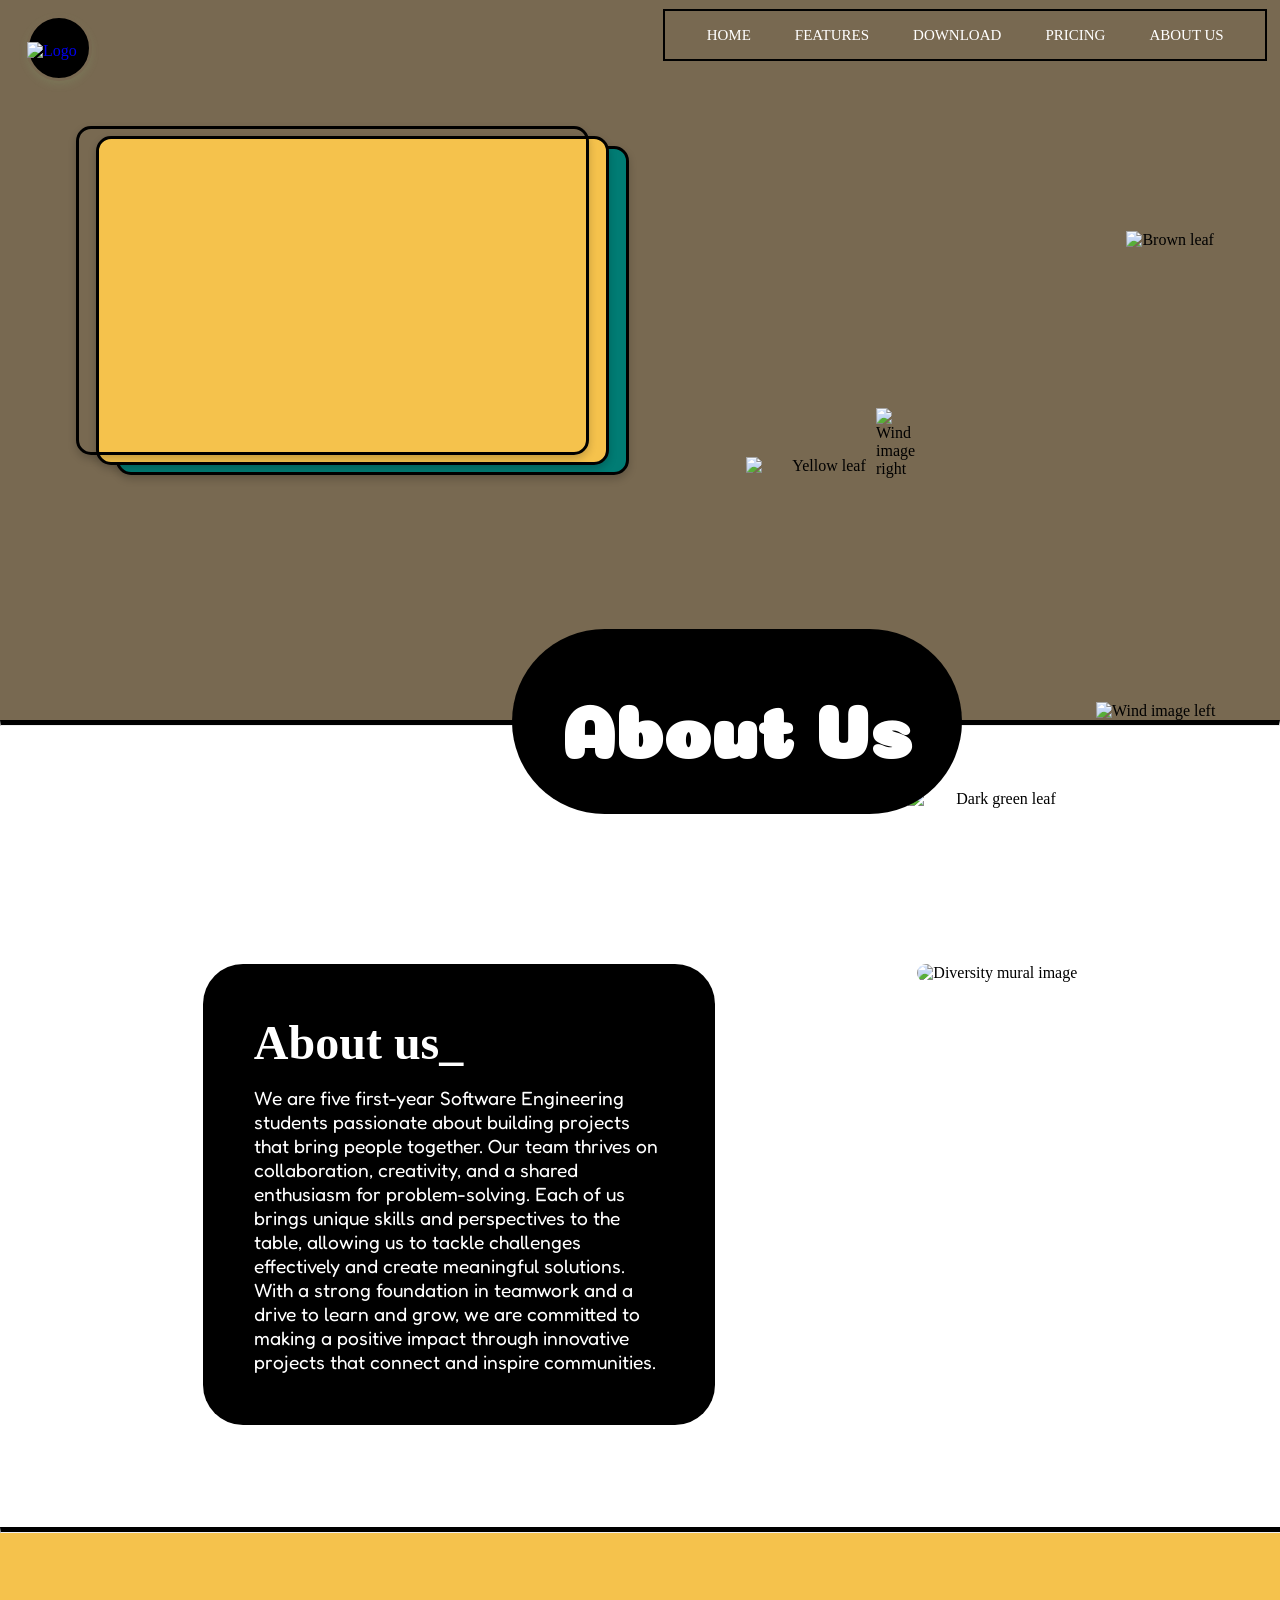
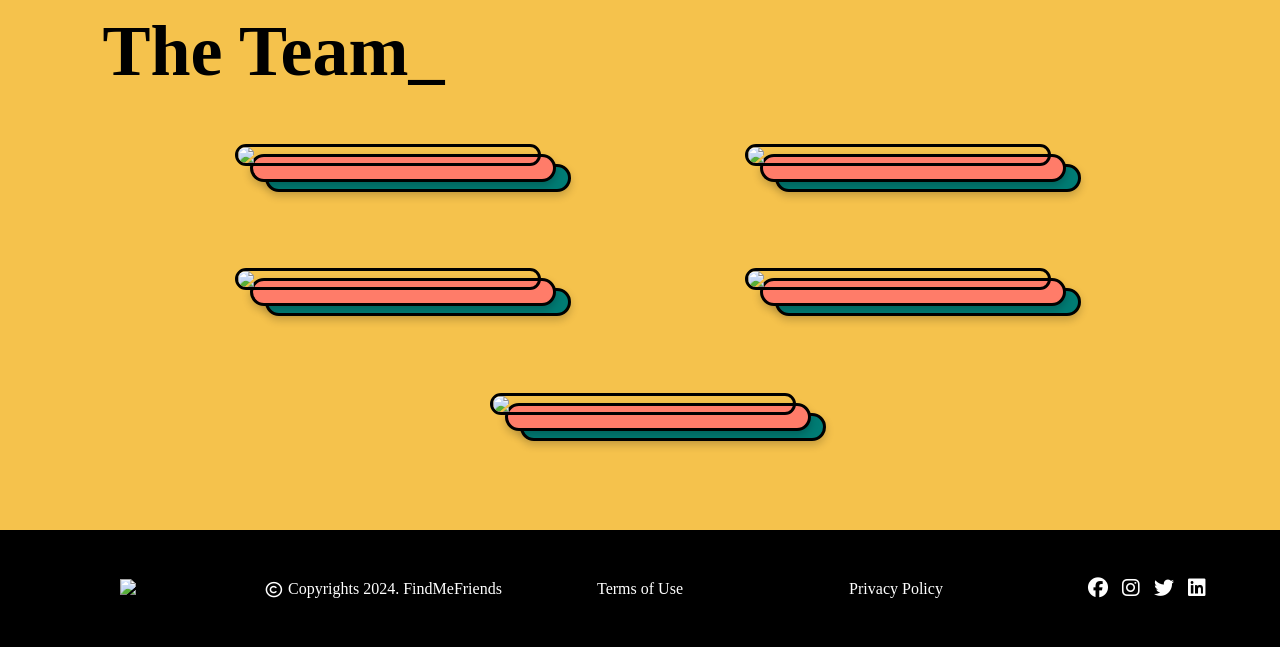
==== FindMeFriends/FindMeFriends_code/About Us Page/about2.html @ b8cbf105 "Bug fixes" ====
<!DOCTYPE html>
<html lang="en">
<head>
    <meta charset="UTF-8">
    <meta name="viewport" content="width=device-width, initial-scale=1.0">
    <title>About Us</title>
    <link rel="stylesheet" href="aboutstyles2.0.css">
    <script src="/Java Script/scripts.js"></script>
    <link rel="preconnect" href="https://fonts.googleapis.com">
    <link rel="preconnect" href="https://fonts.gstatic.com" crossorigin>
    <link href="https://fonts.googleapis.com/css2?family=Fredoka:wght@300..700&display=swap" rel="stylesheet">
    <link href="https://fonts.googleapis.com/css2?family=Coiny&display=swap" rel="stylesheet">
  <link rel="stylesheet" href="https://cdnjs.cloudflare.com/ajax/libs/font-awesome/6.6.0/css/all.min.css" integrity="sha512-Kc323vGBEqzTmouAECnVceyQqyqdsSiqLQISBL29aUW4U/M7pSPA/gEUZQqv1cwx4OnYxTxve5UMg5GT6L4JJg==" crossorigin="anonymous" referrerpolicy="no-referrer" />
  <style>
    /* Inline CSS for Cursor */
    body {
      cursor: url('	https://commandaddgirls.com/app/themes/cognitif-starter/assets/dist/images/cursor-white.cur'), auto;
    }
  </style>
</head>
<body>
  <section class="header">
    <div class="content-box">
      <a href="/Header Page/Header.html">
          <div class="logo-circle">
              <img src="/images/logofindme-removebg-preview (1).png" alt="Logo">
          </div>
      </a>
      <nav>
          <div class="nav-links" id="navLinks">
            <i class="fa-solid fa-x" id="bars" onclick="hideMenu()"></i>
              <ul>
                  <li><a href="/Header Page/index.html">HOME</a></li>
                  <li><a href="/Features Page/Features.html">FEATURES</a></li>
                  <li><a href="/Download/download 2.0.html">DOWNLOAD</a></li>
                  <li><a href="/Price Page/Pricing2.0.html">PRICING</a></li>
                  <li><a href="/About Us Page/about2.html">ABOUT US</a></li>
              </ul>
          </div>
          <i class="fa-solid fa-bars" id="bars2" onclick="showMenu()"></i>
      </nav>
  </div>
    <hr>
    <div class="title-box">
      <h1>About Us</h1>
    </div>
    <div class="leaf-image leaf-image-brown">
      <img src="/images/yellow-leaf.PNG" alt="Brown leaf" />
    </div>
    

    <!-- Orange Leaf -->
    <div class="leaf-image leaf-image-orange">
      <img src="/images/image copy.png" alt="Dark green leaf" />
    </div>
    
    <!-- Yellow Leaf -->
    <div class="leaf-image leaf-image-yellow">
      <img src="/images/orange-leaf.PNG" alt="Yellow leaf" />
    </div>

    <!-------Image Container--------->
    <div class="overlap-container">
      <div class="overlap-color color1"></div>
      <div class="overlap-color color2"></div>
      <div class="overlap-image"></div>
  </div>

  <!-- Wind Images -->
  <div class="wind-image wind-image-left">
    <img src="/images/Wind_option_2.png" alt="Wind image left">
</div>

<div class="wind-image wind-image-right">
    <img src="/images/Wind_option_2.png" alt="Wind image right">
</div>

  </section>


    <!-- About Us Section -->
    <section id="about" class="about-section">

      <div class='about-section-div'>

        <div class="about-content">
            <h1>About us_</h1>
            <p>We are five first-year Software Engineering students passionate about building projects that bring people together. Our team thrives on collaboration, creativity, and a shared enthusiasm for problem-solving. Each of us brings unique skills and perspectives to the table, allowing us to tackle challenges effectively and create meaningful solutions. With a strong foundation in teamwork and a drive to learn and grow, we are committed to making a positive impact through innovative projects that connect and inspire communities.</p>
        </div>

        <div class="about-image">
            <img src="/images/Puzzle_pieces_nobg.png" alt="Diversity mural image">
        </div>

      </div>

      <hr>
    </section>

  <!-- Team Section -->
  <section id="team" class="team-section">

    <div class="team-section-title">
      <h1>The Team_</h1>
    </div>

    <div class="team-section-div">
      <div class="team-member">
        <img src="/images/deggan(2).jpeg">
        <div class="member-description">
            <h1>Deggan Farah</h1>
            <h2>UI/UX Designer</h2>
            <p>Deggan is a creative thinker<br>with a keen eye for detail<br>and a passion for innovative ideas.<br>She approaches challenges with<br>enthusiasm and consistently<br>delivers unique solutions.</p>
            <a href="https://www.linkedin.com/in/deggan-farah-816a95294/"><pre><i class="fa-solid fa-globe"></i> Contact</pre></a>
        </div>
        <div class="team-color1"></div>
        <div class="team-color2"></div>
      </div>

      <div class="team-member">
        <img src="/images/yuli-anne(2).png">
        <div class="member-description">
            <h1>Yuli-Anne Rainville</h1>
            <h2>Front-End Developer</h2>
            <p>Yuli is a grounded and<br>thoughtful contributor who<br>thrives in collaborative environments.<br>She values teamwork and always<br>brings fresh perspectives<br>to every project.</p>
            <a href="https://www.linkedin.com/in/yuli-anne-rainville-3243842b3/"><pre><i class="fa-solid fa-globe"></i> Contact</pre></i></a>
        </div>
        <div class="team-color1"></div>
        <div class="team-color2"></div>
      </div>

      <div class="team-member">
        <img src="/images/nik.png">
        <div class="member-description">
            <h1>Nikolas Kaern</h1>
            <h2>QA Engineer</h2>
            <p>Nik is a strategic and<br>professional problem-solver<br>who excels in team dynamics.<br>He remains focused under<br>pressure and consistently drives<br>projects toward success.</p>
            <a href="https://www.linkedin.com/in/nikolas-kaern-127010336/"><pre><i class="fa-solid fa-globe"></i> Contact</pre></i></a>
        </div>
        <div class="team-color1"></div>
        <div class="team-color2"></div>
      </div>

      <div class="team-member">
        <img src="/images/Shirina.JPG">
        <div class="member-description">
            <h1>Shirina Huang</h1>
            <h2>Data Scientist</h2>
            <p>Shirina is a dedicated and<br>approachable team player known<br>for her compassion and creativity.<br>She contributes innovative ideas<br>and fosters a positive atmosphere<br>in collaborative efforts.</p>
            <a href="https://www.linkedin.com/in/shirina-huang-152642262/"><pre><i class="fa-solid fa-globe"></i> Contact</pre></a>
        </div>
        <div class="team-color1"></div>
        <div class="team-color2"></div>
      </div>

      <div class="team-member">
        <img src="/images/rolf-image(test).jpeg">
        <div class="member-description">
            <h1>Rolf Addoumie</h1>
            <h2>Marketing Specialist</h2>
            <p>Rolf is a confident communicator<br>with a natural talent for<br>building strong relationships.<br>He articulates ideas effectively<br>and inspires collaboration<br>across diverse groups.</p>
            <a href="https://www.linkedin.com/in/rolfaddoumie/"><pre><i class="fa-solid fa-globe"></i> Contact</pre></a>
        </div>
        <div class="team-color1"></div>
        <div class="team-color2"></div>
      </div>

    </div>
  
  </section>
  
  <section class="footer">
    <div class="footer-content">
    <div class="footer-logo"><img src="/images/logofindme-removebg-preview (1).png"></div>
    <div class="copyrights"><i class="fa-regular fa-copyright"></i><p>Copyrights 2024. FindMeFriends</p></div>
    <div class="privacy-policy"><a href="/Download/Terms_of_use.html" target="_blank">Terms of Use</a></div>
    <div class="privacy-policy"><a href="/Download/Privacy_Policy.html" target="_blank">Privacy Policy</a></div>
    <div class="icons">
        <a href="https://www.facebook.com/"><i class="fa-brands fa-facebook"></i></a>
        <a href="https://www.instagram.com/"><i class="fa-brands fa-instagram"></i></a>
        <a href="https://x.com/?lang=en-ca"><i class="fa-brands fa-twitter"></i></a>
        <a href="https://ca.linkedin.com/"><i class="fa-brands fa-linkedin"></i></a>
    </div>
    </div>
</section>

<script>
  var navLinks = document.getElementById("navLinks")
  function showMenu(){
      navLinks.style.right = "0";
  }
  function hideMenu(){
      navLinks.style.right = "-200px";
  }
</script>  




</body>
</html>
---- FindMeFriends/FindMeFriends_code/About Us Page/aboutstyles2.0.css ----
/* General Reset */
* {
    margin: 0;
    padding: 0;
}

.header{
    height: 100vh;
    width: 100%;
    background: #fff;
}

/*-------nav bar-------*/
nav {
  display: flex;
  justify-content: space-evenly; /* Centers the nav content horizontally */
  align-items: center; /* Centers the nav content vertically */
  width: 600px;
  right: 1%;
  position: fixed;
  border: 2px solid black;
  top: 1%;
  background-color: #786951;
  z-index: 10;
}

.nav-links {
  flex: 1;
  text-align: center; /* Centers the links horizontally within the nav */
}

.nav-links ul {
  margin: 0;
  padding: 0;
}

.nav-links ul li {
  list-style: none;
  display: inline-block;
  padding: 15px 20px;
  transition: ease-out 0.3s
}

.nav-links ul li a {
  color: #fff;
  text-decoration: none;
  font-size: 15px;
}

.nav-links ul li:hover{
  transform: scale(1.07);
}

#bars, #bars2 {
  display: none; /* Hidden by default for larger screens */
}
  
  @media (max-width: 700px) {
    nav {
      justify-content: flex-end; /* Align toggle button to the right */
      border: none;
      background: transparent;
      top: 0;
      right: 0;
    }
  
    .nav-links ul li {
      display: block; /* Stack items vertically for mobile view */
    }
  
    .nav-links {
      position: absolute;
      background: #786951;
      height: 100vh;
      width: 200px;
      top: 0;
      right: -200px;
      text-align: left;
      z-index: 2;
      transition: 0.5s ease; /* Smooth transition */
    }
  
    #bars, #bars2 {
      display: block; /* Show toggle buttons on smaller screens */
      color: #000;
      font-size: 22px;
      cursor: pointer;
    }
    #bars{
      font-size: 20px;
      margin: 10px
    }
    #bars2{
      font-size: 30px;
      margin: 26px 20px;
    }
  }
  
  /* Toggle the menu visibility */
  .show-menu {
    right: 0; /* Brings the menu into view */
  }
  
  /* Logo Circle Container */
  .logo-circle {
    width: 60px; /* Circle width */
    height: 60px; /* Circle height, same as width for a perfect circle */
    background-color: #000; /* Circle background color */
    border-radius: 50%; /* Makes the div circular */
    display: flex;
    align-items: center;
    justify-content: center;
    box-shadow: 0px 4px 8px rgba(147, 227, 144, 0.1); /* Optional shadow */
    border: 3px solid #786951;
    z-index: 8;
    position: fixed;
    top:15px;
    margin-left: 2%;
  }
  
  /* Adjust the logo image size within the circle */
  .logo-circle img {
    width: 600%; /* Slightly smaller than the circle */
    height: auto; /* Maintain aspect ratio */
    position: relative;
    left: -2px;
    top: 3px;
  }

.header hr{
    border-top: 5px solid black;
}

.content-box{
    min-height: 80vh;
    width: 100%;
    background-color: #786951;
    position: relative;
}

/* Brown Leaf Styling */
.leaf-image-brown img {
  width: 100px; /* Size for the brown leaf */
  transform: translateY(-700px);
  text-align: center;
  margin: 20px 0;
  right: -88%;
  position:relative;
  z-index: 3;
}

/* Orange Leaf Styling */
.leaf-image-orange img {
  width: 180px; /* Size for the orange leaf */
  position: absolute;
  right: 15%;
  bottom: 8%;
  text-align: center;
  margin: 20px 0;
  display: inline-block;
  z-index: 1
}

/* Yellow Leaf Styling */
.leaf-image-yellow img {
  width: 150px; /* Size for the yellow leaf */
  position: absolute;
  right: 30%;
  bottom: 45%;
  text-align: center;
  margin: 20px 0;
  display: inline-block;
}
/*Common Wind Image Styling */
.wind-image img {
  position: absolute;
  width: 120px; /* Adjust size as needed */
  display: inline-block;
}

/* Position each wind image individually */
.wind-image-left img {
  right: 5%;
  bottom: 20%;
  display: inline-block;
}

.wind-image-right img {  /* Position the image */
  display: inline-block;
  right: 30%;
  bottom: 45%;
  transform: translate(30px, -17px);
  position: absolute;
  width: 50px
}

@media (max-width: 1020px) {
  .leaf-image-orange img{
    display: none;
  }
  .leaf-image-yellow img {
    display: none
}
  .wind-image img {
    display: none
  }
  .wind-image-left img {
    display: none
  }
}

.deco-image {
  width: 350px; /* Size for the yellow leaf */
  position: absolute;
  text-align: center;
  margin: 20px 0;
  border-top-left-radius: 50%;
  border-top-right-radius: 50%;
}

.overlap-container {
  position: absolute;
  width: 507px;
  height: 323px;
  left: -144px;
  margin: 0 auto;
  transform: translate(220px, -843px);
  display: inline-block;
}

.overlap-color, .overlap-image {
  position: absolute;
  width: 100%;
  height: 100%;
  border-radius: 15px; 
  box-shadow: 0px 4px 8px rgba(0, 0, 0, 0.2); 
  border: 3px solid black; /* Black outline */
}

/* Color Layers */
.color1 {
  background-color: #017c74; /* First layer color */
  top: 20px;
  left: 40px;
  z-index: 1;
  display: inline-block;
}

.color2 {
  background-color: #f5c24c; /* Second layer color */
  top: 10px;
  left: 20px;
  z-index: 2;
  display: inline-block;
}

/* Image Layer */
.overlap-image {
  background-image: url('/images/about_us_image_copy.jpeg'); /* Replace with your image path */
  background-size: cover;
  background-position: center;
  top: 0;
  left: 0;
  z-index: 3;
  display: inline-block;
}

.title-box{
  position: relative;
  font-size: 50px;
  border-radius: 100px;
  background: black;
  color: white;
  width: 450px;
  font-family: "Coiny";
  min-height: 175px;
  text-align: center;
  line-height: 185px;
  right: -40%;;
  transform: translateY(-97px);
  z-index: 2;
}


/*------About Section------*/
.about-section{
    width: 100%;
    background: #fff;
    min-height: 40vh;
    margin: auto;
}

.about-section-div{
    display: flex;
    padding-top: 5%;
    padding-bottom: 8%;
    justify-content: space-evenly;
}

.about-section hr{
    border-top: 5px solid black;
    margin-bottom: 0;
    display: block;
    width: 100%;
}

.about-content {
    width: 50%;
    background: black;
    border-radius: 40px;
    flex-basis: 40%;
    position: relative;
    display: inline-block;
}

.about-content h1 {
    font-size: 3rem;
    margin-top: 10%;
    margin-bottom: 3%;
    margin-left: 10%;
    margin-right: 10%;
    color: #fff;
}

.about-content p {
    font-size: 1.2rem;
    margin-bottom: 10%;
    margin-left: 10%;
    margin-right: 10%;
    color: #fff;
    font-family: "Fredoka", sans-serif;
}

.about-image img {
    border-radius: 20px;
    flex-basis: 40%;
}

.deco-image{
    z-index: -1;
    transform: translate(34%, -275%);
}

/* Team Section */
.team-section {
  background-color: #f5c24c;
  position: relative;
}
.team-section-title{
  left: 8%;
  display: block;
  position: relative;
  padding-top: 6%;
  font-size: 3rem
}

.team-section-div{
  display: flex;
  justify-content: space-evenly;
  flex-wrap: wrap;
  width: 80%;
  margin: 0 auto;
  position: relative;
  gap: 10%;
  padding-bottom: 5%
}
.team-member{
  flex-basis: 25%;
  border-radius: 30px;
  margin-bottom: 30px;
  position: relative;
  margin: 5% 0;
  min-width: 300px;
}
.team-member img{
  width: 100%;
  display: block;
  position: relative;
  z-index: 3;
  border-radius: 15px;
  border: 3px solid black;
}
.member-description{
  background: (0,0,0, 0.1);
  height: 99%;
  width: 100%;
  position: absolute;
  top: 0;
  left: 0;
  transition: 0.7s;
  z-index: 3;
  border-radius: 15px;
  text-align: center;
  
}
.member-description:hover{
  background: rgba(255, 255, 255, 1);
  border: 3px solid black;
}
.member-description h1{
  width: 100%;
  color:#000;
  font-size: 26px;
  bottom: 0;
  left: 50%;
  transform: translateX(-50%);
  position: absolute;
  transition: 0.5s;
  opacity: 0;
}

.member-description:hover h1{
  opacity: 1;
  bottom: 70%;
}

.member-description h2{
  width: 100%;
  color:#000;
  font-size: 17px;
  bottom: 0;
  left: 50%;
  transform: translateX(-50%);
  position: absolute;
  transition: 0.5s;
  opacity: 0;
}

.member-description:hover h2{
  opacity: 1;
  bottom: 60%;
}
.member-description p{
  width: 100%;
  color:#000;
  font-size: 16px;
  bottom: 0;
  transform: translateX(-50%);
  position: absolute;
  transition: 0.5s;
  opacity: 0;
  display: inline;
  font-family: 'Fredoka', sans-serif;
}

.member-description:hover p{
  opacity: 1;
  bottom: 25%;
}
.member-description a{
  width: 100%;
  color:#000;
  font-size: 16px;
  bottom: 0;
  left: 50%;
  transform: translateX(-50%);
  position: absolute;
  transition: 0.5s;
  opacity: 0;
  text-decoration: none;
  font-family: "Fredoka" sans-serif;
}
.member-description:hover a{
  opacity: 1;
  bottom: 15%;
}

.team-color1{
  background-color: #017c74; /* First layer color */
  top: 20px;
  left: 30px;
  z-index: 1;
  position: absolute;
  width: 100%;
  height: 100%;
  border-radius: 15px; 
  box-shadow: 0px 4px 8px rgba(0, 0, 0, 0.2); 
  border: 3px solid black; /* Black outline */
}

.team-color2 {
  background-color: #ff7c69; /* First layer color */
  top: 10px;
  left: 15px;
  z-index: 2;
  position: absolute;
  width: 100%;
  height: 100%;
  border-radius: 15px; 
  box-shadow: 0px 4px 8px rgba(0, 0, 0, 0.2); 
  border: 3px solid black; /* Black outline */
}
/*----------footer--------*/
.footer {
  height: 13vh;
  width: 100%;
  position: absolute;
  background-color: #000;
}

.footer-content {
  display: flex;
  justify-content: space-between;
  align-items: center;
  height: 100%;
  padding: 0 0px; /* Padding for spacing from the edges */
}

.footer-logo, .copyrights, .privacy-policy, .icons {
  flex: 1; /* Equal space for each div */
  text-align: center; /* Center content horizontally */
}

.footer-logo img {
  width: 150px;
}

/* Copyright section adjustments */
.copyrights {
  color: white;
  display: flex; /* Keep icon and text in one row */
  justify-content: center;
  align-items: center;
  white-space: nowrap; /* Prevent line breaks */
}

.copyrights i {
  margin-right: 6px;
  color: white;
}

.privacy-policy a {
  color: white;
  text-decoration: none;
  transition: 0.3s;
}

.privacy-policy a:hover{
  width: 100%;
  text-decoration: underline white;
}

.icons {
  color: white;
}

.icons a{
  text-decoration: none;
  color: white
}
.icons i {
  margin-right: 10px;
  font-size: 20px;
}

.icons i:hover {
  transform: scale(1.05); /* Slight zoom on hover */
  opacity: 0.9; /* Slight opacity change */
  transition: 0.5s;
}

  /* Prevent horizontal overflow */
body, html {
    overflow-x: hidden;
}




/* Responsive adjustments for layout overflow */
@media (max-width: 768px) {
    .header, .content-box, .nav-links ul, .about-section-div, .team-section {
        width: 100%;
        overflow-x: hidden;
    }

    .leaf-image-brown img, .leaf-image-orange img, .leaf-image-yellow img, .blob img {
        width: 60px;
        transform: none;
        margin: 10px auto;
    }

    /* About section adjustments */
    .about-section-div {
        flex-direction: column;
        align-items: center;
        text-align: center;
        padding: 0 20px;
    }

    .about-content, .about-image img {
        width: 100%;
        max-width: 400px;
        margin: 10px auto;
    }

    /* Navigation and footer adjustments */
    nav {
        width: 100%;
        left: 0;
        padding: 10px;
    }

    .footer-content {
        flex-wrap: wrap;
        gap: 20px;
    }
}
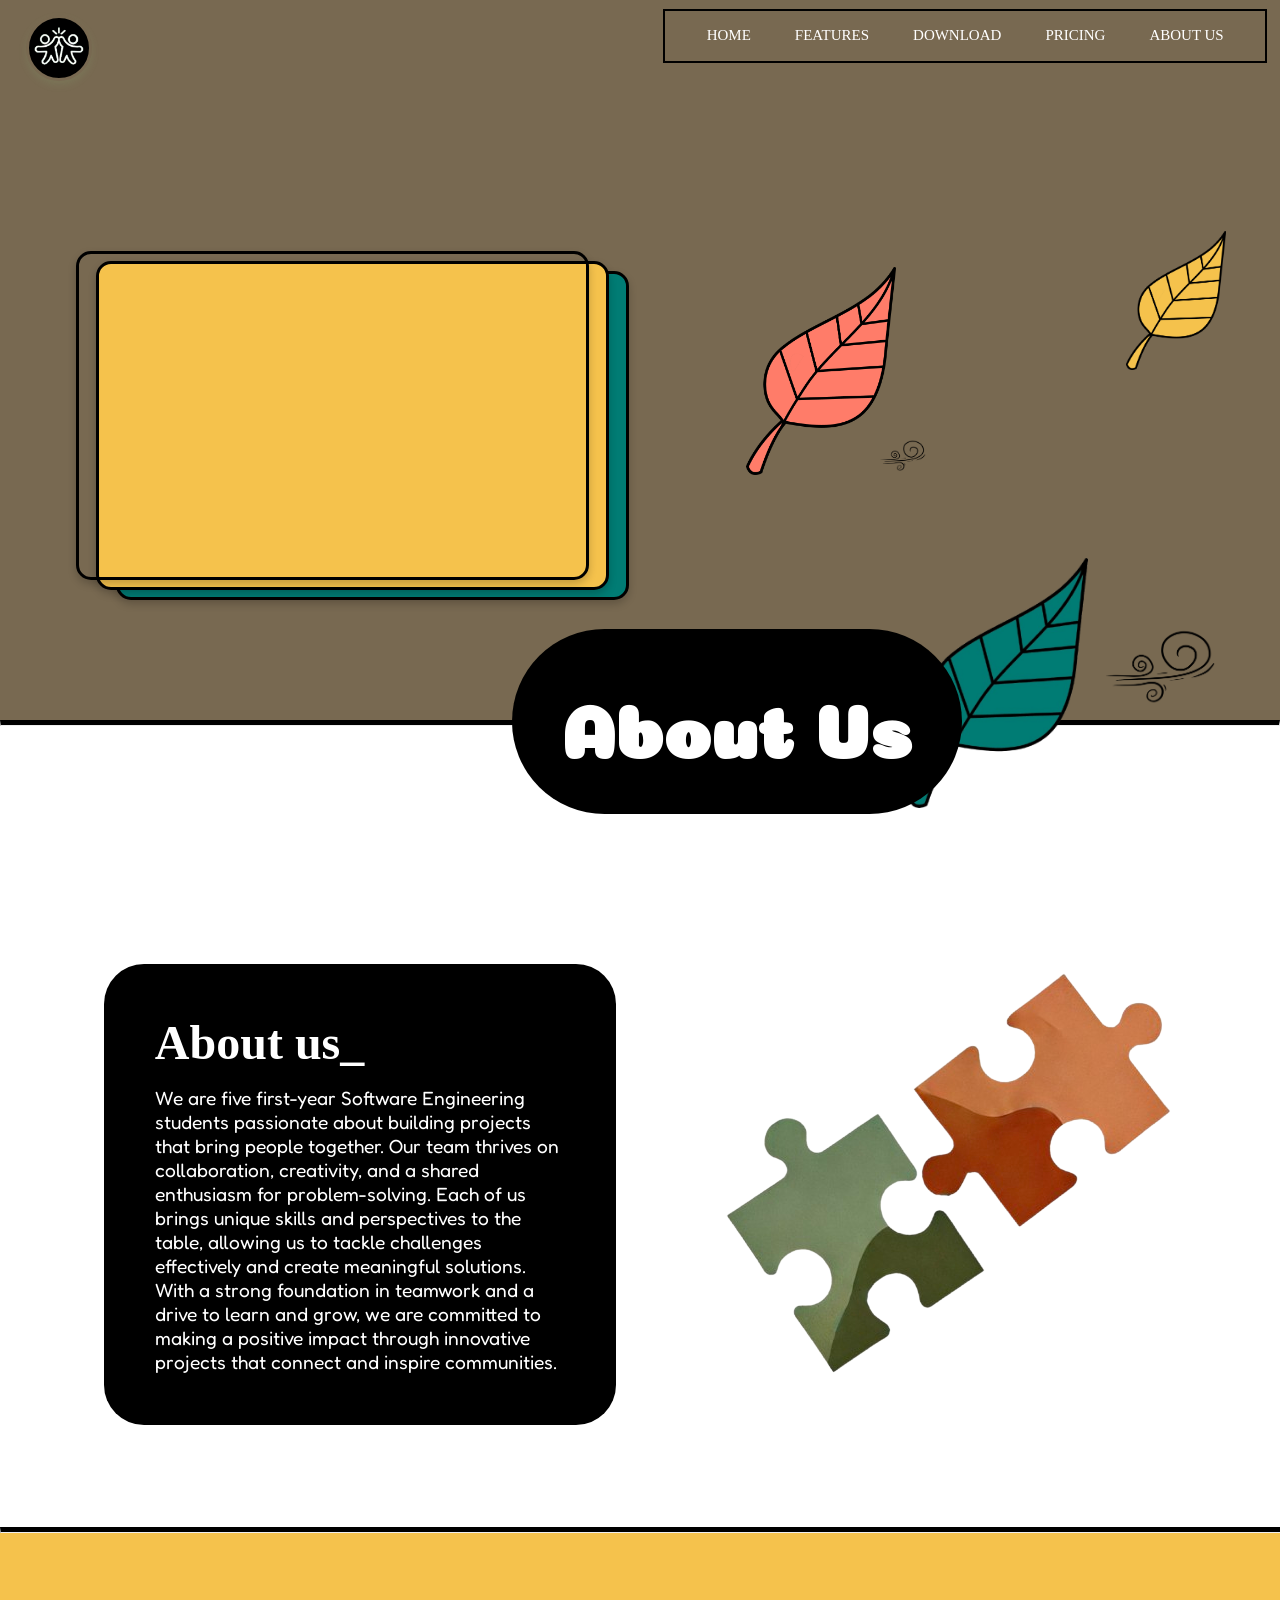
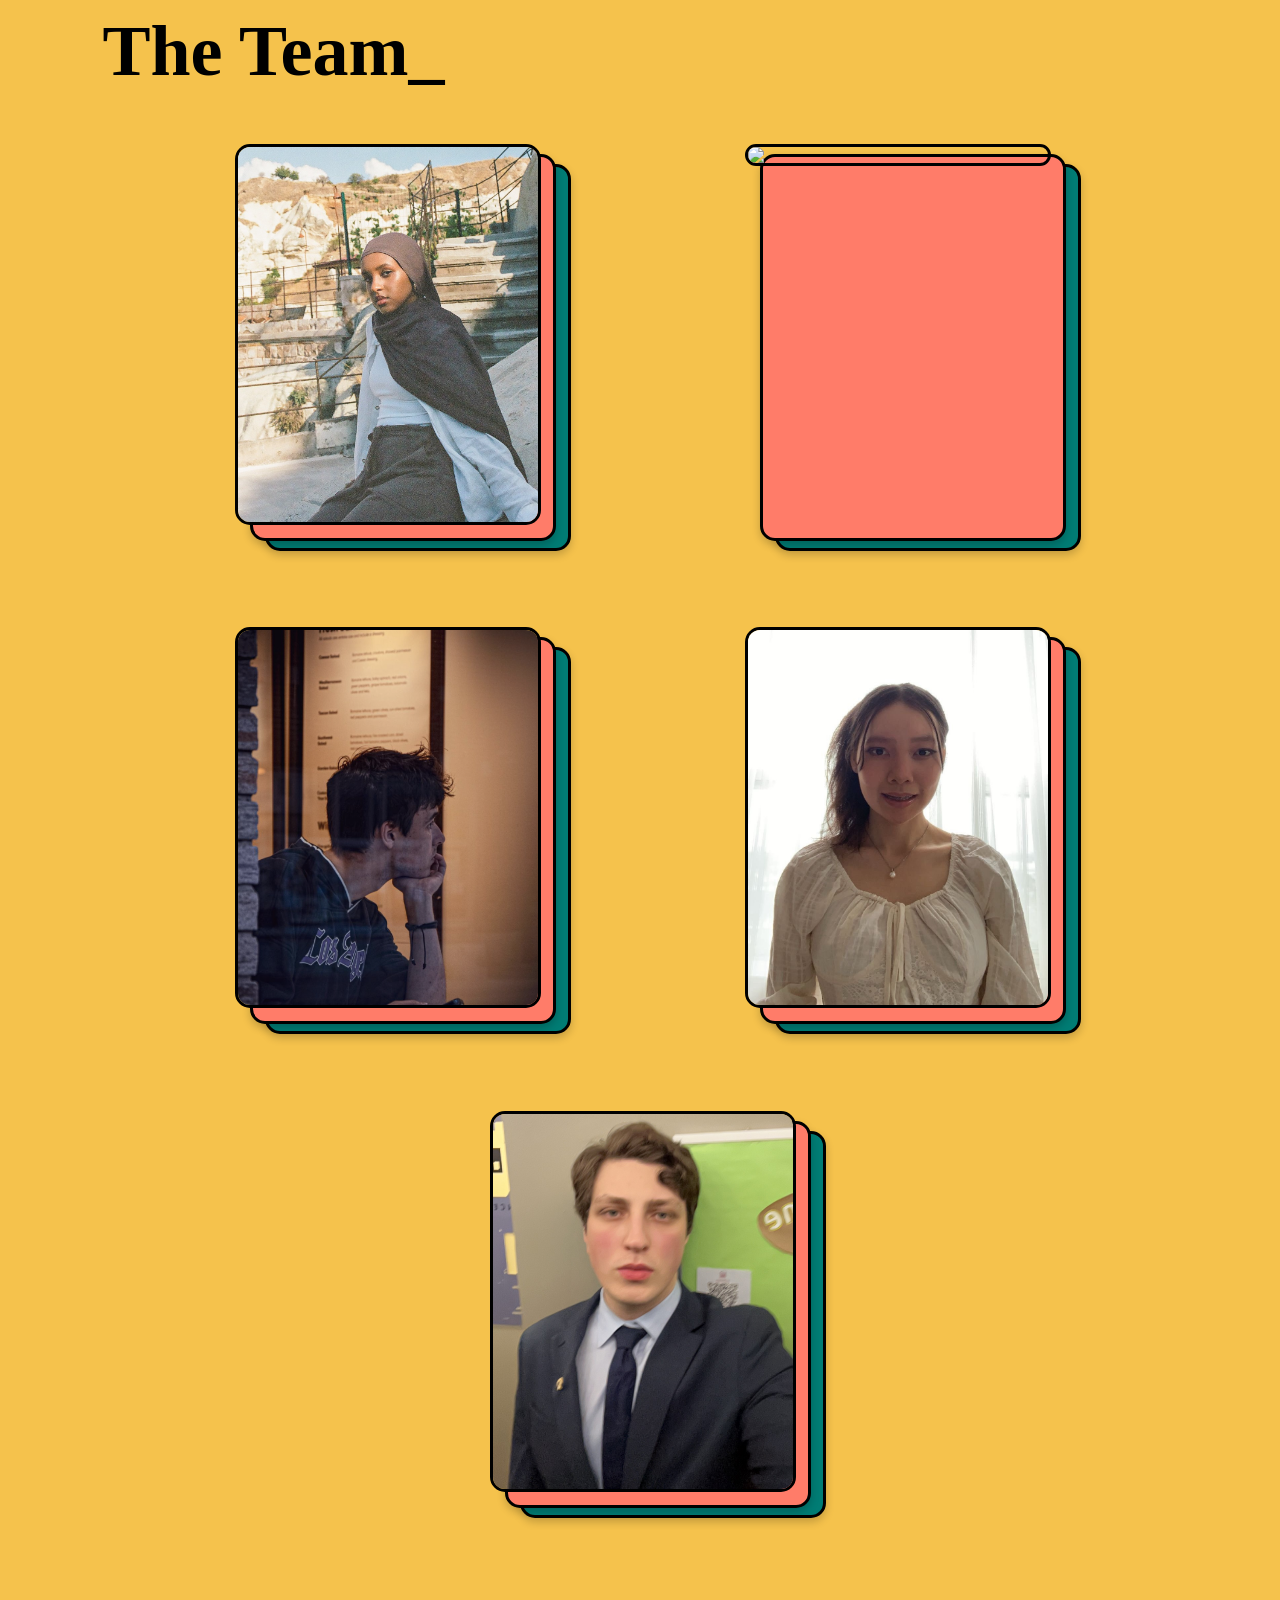
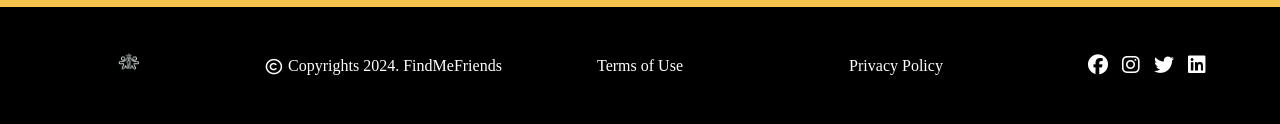
==== commit 29c612e8: "Bug Fixes" ====
--- a/FindMeFriends/FindMeFriends_code/About Us Page/about2.html
+++ b/FindMeFriends/FindMeFriends_code/About Us Page/about2.html
@@ -5,7 +5,7 @@
     <meta name="viewport" content="width=device-width, initial-scale=1.0">
     <title>About Us</title>
     <link rel="stylesheet" href="aboutstyles2.0.css">
-    <script src="/Java Script/scripts.js"></script>
+    <script src="../Java Script/scripts.js"></script>
     <link rel="preconnect" href="https://fonts.googleapis.com">
     <link rel="preconnect" href="https://fonts.gstatic.com" crossorigin>
     <link href="https://fonts.googleapis.com/css2?family=Fredoka:wght@300..700&display=swap" rel="stylesheet">
@@ -21,20 +21,20 @@
 <body>
   <section class="header">
     <div class="content-box">
-      <a href="/Header Page/Header.html">
+      <a href="../Header Page/index.html">
           <div class="logo-circle">
-              <img src="/images/logofindme-removebg-preview (1).png" alt="Logo">
+              <img src="../images/logofindme-removebg-preview (1).png" alt="Logo">
           </div>
       </a>
       <nav>
           <div class="nav-links" id="navLinks">
             <i class="fa-solid fa-x" id="bars" onclick="hideMenu()"></i>
               <ul>
-                  <li><a href="/Header Page/index.html">HOME</a></li>
-                  <li><a href="/Features Page/Features.html">FEATURES</a></li>
-                  <li><a href="/Download/download 2.0.html">DOWNLOAD</a></li>
-                  <li><a href="/Price Page/Pricing2.0.html">PRICING</a></li>
-                  <li><a href="/About Us Page/about2.html">ABOUT US</a></li>
+                  <li><a href="../Header Page/index.html">HOME</a></li>
+                  <li><a href="../Features Page/Features.html">FEATURES</a></li>
+                  <li><a href="../Download/download 2.0.html">DOWNLOAD</a></li>
+                  <li><a href="../Price Page/Pricing2.0.html">PRICING</a></li>
+                  <li><a href="../About Us Page/about2.html">ABOUT US</a></li>
               </ul>
           </div>
           <i class="fa-solid fa-bars" id="bars2" onclick="showMenu()"></i>
@@ -45,18 +45,18 @@
       <h1>About Us</h1>
     </div>
     <div class="leaf-image leaf-image-brown">
-      <img src="/images/yellow-leaf.PNG" alt="Brown leaf" />
+      <img src="../images/yellow-leaf.PNG" alt="Brown leaf" />
     </div>
     
 
     <!-- Orange Leaf -->
     <div class="leaf-image leaf-image-orange">
-      <img src="/images/image copy.png" alt="Dark green leaf" />
+      <img src="../images/image copy.png" alt="Dark green leaf" />
     </div>
     
     <!-- Yellow Leaf -->
     <div class="leaf-image leaf-image-yellow">
-      <img src="/images/orange-leaf.PNG" alt="Yellow leaf" />
+      <img src="../images/orange-leaf.PNG" alt="Yellow leaf" />
     </div>
 
     <!-------Image Container--------->
@@ -68,11 +68,11 @@
 
   <!-- Wind Images -->
   <div class="wind-image wind-image-left">
-    <img src="/images/Wind_option_2.png" alt="Wind image left">
+    <img src="../images/Wind_option_2.png" alt="Wind image left">
 </div>
 
 <div class="wind-image wind-image-right">
-    <img src="/images/Wind_option_2.png" alt="Wind image right">
+    <img src="../images/Wind_option_2.png" alt="Wind image right">
 </div>
 
   </section>
@@ -89,7 +89,7 @@
         </div>
 
         <div class="about-image">
-            <img src="/images/Puzzle_pieces_nobg.png" alt="Diversity mural image">
+            <img src="../images/Puzzle_pieces_nobg.png" alt="Diversity mural image">
         </div>
 
       </div>
@@ -106,7 +106,7 @@
 
     <div class="team-section-div">
       <div class="team-member">
-        <img src="/images/deggan(2).jpeg">
+        <img src="../images/deggan(2).jpeg">
         <div class="member-description">
             <h1>Deggan Farah</h1>
             <h2>UI/UX Designer</h2>
@@ -118,7 +118,7 @@
       </div>
 
       <div class="team-member">
-        <img src="/images/yuli-anne(2).png">
+        <img src="../images/yuli-anne(2).png">
         <div class="member-description">
             <h1>Yuli-Anne Rainville</h1>
             <h2>Front-End Developer</h2>
@@ -130,7 +130,7 @@
       </div>
 
       <div class="team-member">
-        <img src="/images/nik.png">
+        <img src="../images/nik.png">
         <div class="member-description">
             <h1>Nikolas Kaern</h1>
             <h2>QA Engineer</h2>
@@ -142,7 +142,7 @@
       </div>
 
       <div class="team-member">
-        <img src="/images/Shirina.JPG">
+        <img src="../images/Shirina.JPG">
         <div class="member-description">
             <h1>Shirina Huang</h1>
             <h2>Data Scientist</h2>
@@ -154,7 +154,7 @@
       </div>
 
       <div class="team-member">
-        <img src="/images/rolf-image(test).jpeg">
+        <img src="../images/rolf-image(test).jpeg">
         <div class="member-description">
             <h1>Rolf Addoumie</h1>
             <h2>Marketing Specialist</h2>
@@ -171,10 +171,10 @@
   
   <section class="footer">
     <div class="footer-content">
-    <div class="footer-logo"><img src="/images/logofindme-removebg-preview (1).png"></div>
+    <div class="footer-logo"><img src="../images/logofindme-removebg-preview (1).png"></div>
     <div class="copyrights"><i class="fa-regular fa-copyright"></i><p>Copyrights 2024. FindMeFriends</p></div>
-    <div class="privacy-policy"><a href="/Download/Terms_of_use.html" target="_blank">Terms of Use</a></div>
-    <div class="privacy-policy"><a href="/Download/Privacy_Policy.html" target="_blank">Privacy Policy</a></div>
+    <div class="privacy-policy"><a href="../Download/Terms_of_use.html" target="_blank">Terms of Use</a></div>
+    <div class="privacy-policy"><a href="../Download/Privacy_Policy.html" target="_blank">Privacy Policy</a></div>
     <div class="icons">
         <a href="https://www.facebook.com/"><i class="fa-brands fa-facebook"></i></a>
         <a href="https://www.instagram.com/"><i class="fa-brands fa-instagram"></i></a>
--- a/FindMeFriends/FindMeFriends_code/About Us Page/aboutstyles2.0.css
+++ b/FindMeFriends/FindMeFriends_code/About Us Page/aboutstyles2.0.css
@@ -10,50 +10,58 @@
     background: #fff;
 }
 
-/*-------nav bar-------*/
 nav {
-  display: flex;
-  justify-content: space-evenly; /* Centers the nav content horizontally */
-  align-items: center; /* Centers the nav content vertically */
-  width: 600px;
-  right: 1%;
-  position: fixed;
-  border: 2px solid black;
-  top: 1%;
-  background-color: #786951;
-  z-index: 10;
-}
-
-.nav-links {
-  flex: 1;
-  text-align: center; /* Centers the links horizontally within the nav */
-}
-
-.nav-links ul {
-  margin: 0;
-  padding: 0;
-}
-
-.nav-links ul li {
-  list-style: none;
-  display: inline-block;
-  padding: 15px 20px;
-  transition: ease-out 0.3s
-}
-
-.nav-links ul li a {
-  color: #fff;
-  text-decoration: none;
-  font-size: 15px;
-}
-
-.nav-links ul li:hover{
-  transform: scale(1.07);
-}
-
-#bars, #bars2 {
-  display: none; /* Hidden by default for larger screens */
-}
+    display: flex;
+    justify-content: space-evenly; /* Centers the nav content horizontally */
+    align-items: center; /* Centers the nav content vertically */
+    width: 600px;
+    right: 1%;
+    position: fixed;
+    border: 2px solid black;
+    top: 1%;
+    background-color: #786951;
+    z-index: 10;
+  }
+  
+  .nav-links {
+    flex: 1;
+    text-align: center; /* Centers the links horizontally within the nav */
+  }
+  
+  .nav-links ul {
+    margin: 0;
+    padding: 0;
+  }
+  
+  .nav-links ul li {
+    list-style: none;
+    display: inline-block;
+    padding: 15px 20px;
+  }
+  
+  .nav-links ul li a {
+    color: #fff;
+    text-decoration: none;
+    font-size: 15px;
+  }
+  
+  .nav-links ul li::after {
+    content: "";
+    width: 0%;
+    height: 2px;
+    background: #000;
+    display: block;
+    margin: auto;
+    transition: 0.5s;
+  }
+  
+  .nav-links ul li:hover::after {
+    width: 100%;
+  }
+  
+  #bars, #bars2 {
+    display: none; /* Hidden by default for larger screens */
+  }
   
   @media (max-width: 700px) {
     nav {
